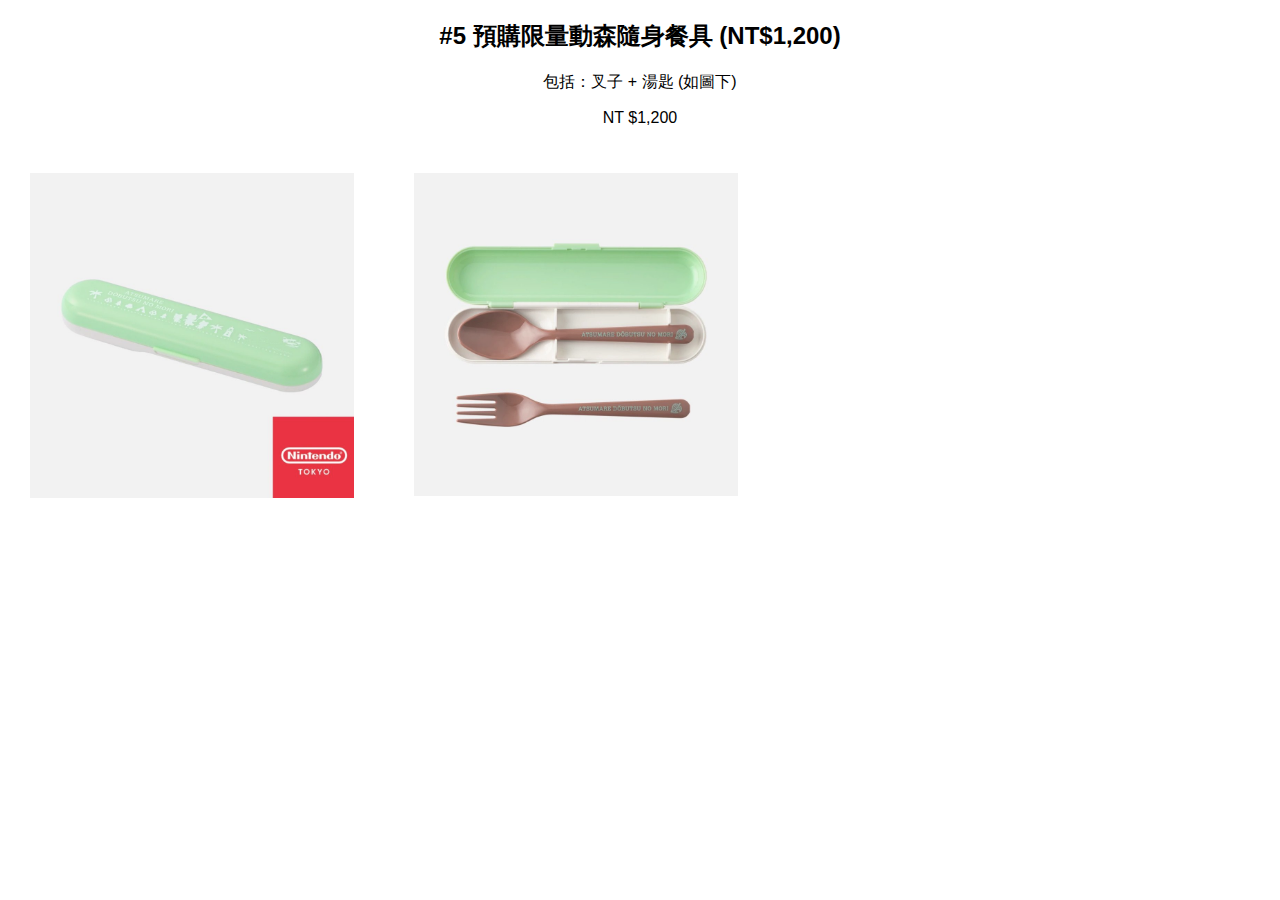
==== 2.html @ bc7e67d4 "first commit" ====
<!DOCTYPE html>
<html>
  <head>
    <meta name="viewport" content="width=device-width, initial-scale=1" />
    <style>
      * {
        box-sizing: border-box;
      }

      body {
        margin: 0;
        font-family: Arial;
      }

      /* The grid: Four equal columns that floats next to each other */
      .column {
        float: left;
        width: 30%;
        padding: 30px;
      }

      /* Style the images inside the grid */
      .column img {
        opacity: 0.8;
        cursor: pointer;
      }

      .column img:hover {
        opacity: 1;
      }

      /* Clear floats after the columns */
      .row:after {
        content: "";
        display: table;
        clear: both;
      }

      /* The expanding image container */
      .container {
        position: relative;
        display: none;
      }

      /* Expanding image text */
      #imgtext {
        position: absolute;
        bottom: 15px;
        left: 15px;
        color: white;
        font-size: 20px;
      }

      /* Closable button inside the expanded image */
      .closebtn {
        position: absolute;
        top: 10px;
        right: 15px;
        color: white;
        font-size: 35px;
        cursor: pointer;
      }
    </style>
  </head>
  <body>
    <div style="text-align:center">
      <h2>#5 預購限量動森隨身餐具 (NT$1,200)</h2>
      <p>包括：叉子 + 湯匙 (如圖下)</p>
      <p>NT $1,200</p>
    </div>

    <!-- The four columns -->
    <div class="row">
      <div class="column">
        <img
          src="./images/5-1.jpg"
          alt="Spoon and Fork Set"
          style="width:100%"
          onclick="myFunction(this);"
        />
      </div>
      <div class="column">
        <img
          src="./images/5-2.jpg"
          alt="Spoon and Fork Set"
          style="width:100%"
          onclick="myFunction(this);"
        />
      </div>

      <div class="container">
        <span onclick="this.parentElement.style.display='none'" class="closebtn"
          >&times;</span
        >
        <img id="expandedImg" style="width:100%" />
        <div id="imgtext"></div>
      </div>
    </div>

    <script>
      function myFunction(imgs) {
        var expandImg = document.getElementById("expandedImg");
        var imgText = document.getElementById("imgtext");
        expandImg.src = imgs.src;
        imgText.innerHTML = imgs.alt;
        expandImg.parentElement.style.display = "block";
      }
    </script>
  </body>
</html>
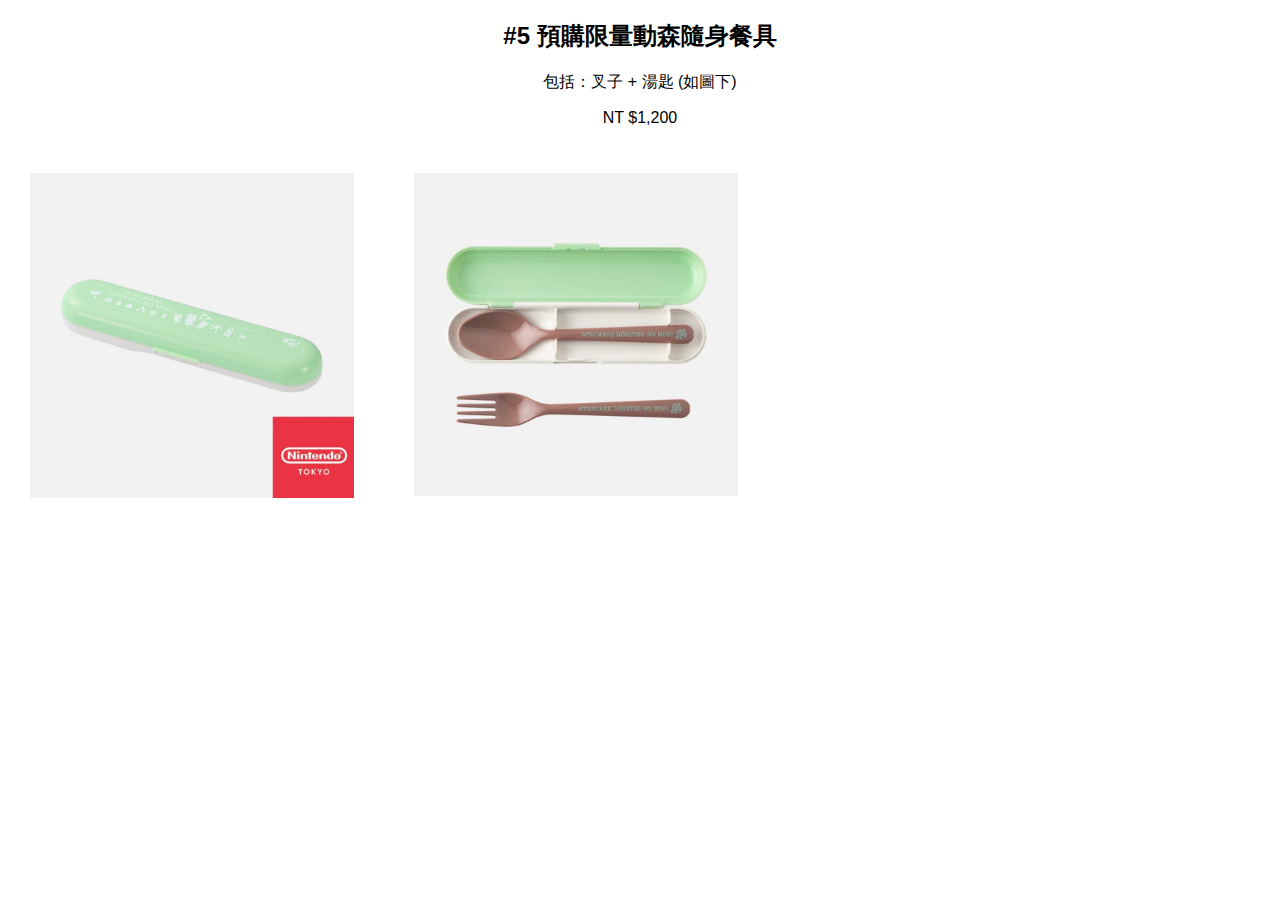
==== commit e9086c76: "new updated" ====
--- a/2.html
+++ b/2.html
@@ -64,7 +64,7 @@
   </head>
   <body>
     <div style="text-align:center">
-      <h2>#5 預購限量動森隨身餐具 (NT$1,200)</h2>
+      <h2>#5 預購限量動森隨身餐具</h2>
       <p>包括：叉子 + 湯匙 (如圖下)</p>
       <p>NT $1,200</p>
     </div>
